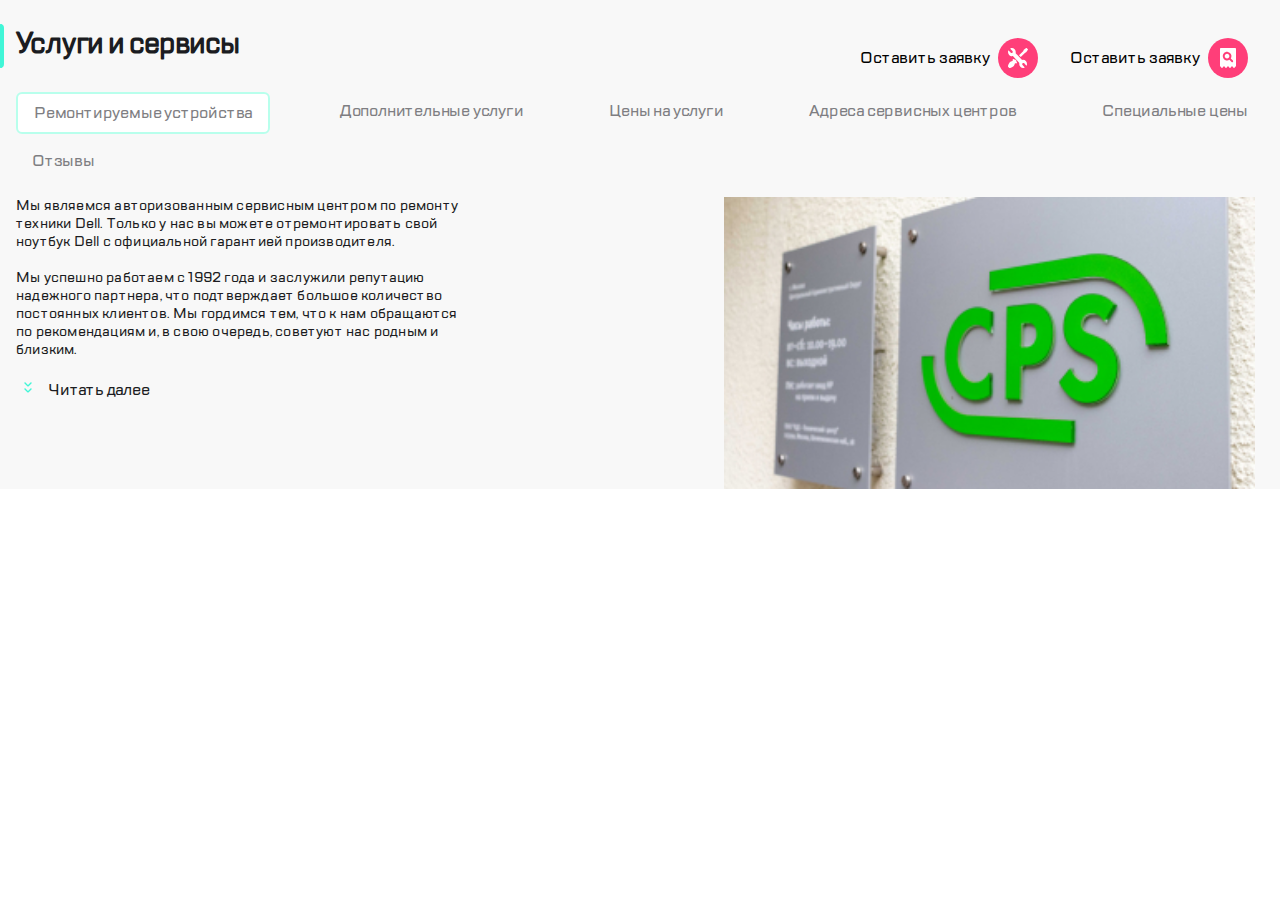
==== index.html @ a7263e48 "rename file" ====
<!DOCTYPE html>
<html lang="en">
<head>
    <meta charset="UTF-8">
    <meta http-equiv="X-UA-Compatible" content="IE=edge">
    <meta name="viewport" content="width=device-width, initial-scale=1.0">
    <link rel="stylesheet" href="style.css">
    <link href="fonts/style.css" rel="stylesheet" type="text/css" />
    <title>Document</title>
</head>
<body>
    <header class="header">
        <div class="wrapper1">
            <div class="header__menu">
                <img src="./img/burger.svg" alt="menu">
            </div>
            <div class="header__logo">
                <img src="./img/Group.svg" alt="logo">
            </div>
            <div class="header__border"></div>
            <div class="header__servise1">
                <img src="./img/repair.svg" alt="repair">
            </div>
            <div class="header__servise2">
                <img src="./img/checkstatus.svg" alt="checkstatus">
            </div>
        </div>
        <div class="wrapper2">
            <div class="header__right">
                <div class="header__menu">
                    <img src="./img/burger.svg" alt="menu">
                </div>
                <div class="header__border"></div>
                <div class="header__logo">
                    <img src="./img/Group.svg" alt="logo">
                </div>
            </div>
            <div class="header__left">
                <div class="header__call">
                    <img src="./img/call.svg" alt="call">
                </div>
                <div class="header__chat">
                    <img src="./img/chat.svg" alt="chat">
                </div>
                <div class="header__profile">
                    <img src="./img/profile.svg" alt="profile">
                </div>
                <div class="header__border"></div>
                <div class="header__servise1">
                    <img src="./img/repair.svg" alt="repair">
                </div>
                <div class="header__servise2">
                    <img src="./img/checkstatus.svg" alt="checkstatus">
                </div>
            </div>
        </div>
    </header>
    <section class="servise section1">
        <div class="servise__title">
            <div class="title__border"></div>
            <h1>Услуги и сервисы</h1>
        </div>
        <div class="servise__wrapper">
            <ul class="servise__list">
                <li class="servise__link active">Ремонтируемые устройства</li>
                <li class="servise__link">Дополнительные услуги</li>
                <li class="servise__link">Цены на услуги</li>
                <li class="servise__link">Адреса сервисных центров</li>
                <li class="servise__link">Специальные цены</li>
            </ul>
            <div class="shadow"></div>
        </div>
    </section>
    <section class="servise section2">
        <div class="servise__head">
            <div class="servise__head-left">
                <div class="servise__title">
                    <div class="title__border"></div>
                    <h1>Услуги и сервисы</h1>
                </div>
            </div>
            <div class="servise__head-right">
                <div class="repair">
                    <p>Оставить заявку</p>
                    <img src="./img/repair.svg" alt="repair">
                </div>
                <div class="status">
                    <p>Оставить заявку</p>
                    <img src="./img/checkstatus.svg" alt="status">
                </div>
            </div>
        </div>
        <div class="servise__wrapper">
            <ul class="servise__list">
                <li class="servise__link active">Ремонтируемые устройства</li>
                <li class="servise__link">Дополнительные услуги</li>
                <li class="servise__link">Цены на услуги</li>
                <li class="servise__link">Адреса сервисных центров</li>
                <li class="servise__link">Специальные цены</li>
            </ul>
            <div class="comments">Отзывы</div>
        </div>
    </section>
    <main class="main">
        <div class="main__text">
            <div class="main__p">
                <p>Мы являемся авторизованным сервисным центром по ремонту техники Dell. 
                    Только у нас вы можете отремонтировать свой ноутбук Dell с 
                    официальной гарантией производителя.
                </p>
                <p class="p2"><br><span>Мы успешно работаем с 1992 года и заслужили 
                    репутацию надежного партнера</span><span class="p2_desktop">, что подтверждает 
                        большое количество постоянных клиентов. 
                        Мы гордимся тем, что к нам обращаются по 
                        рекомендациям и, в свою очередь, советуют нас 
                        родным и близким.</span>
                </p>
            </div>
            <div class="main__dop-info">
                <p>Читать далее</p>
            </div>
        </div>
        <img src="./img/Picture Copy.jpg" alt="mainImg" class="main__img">
    </main>
</body>
</html>
---- style.css ----
@import url("../fonts/stylesheet.css");
* {
  margin: 0;
  padding: 0;
  font-family: 'TT Lakes';
}

ul {
  list-style: none;
}

.container {
  margin: 0 auto;
  max-width: 290px;
}

.wrapper1 {
  -webkit-box-align: center;
      -ms-flex-align: center;
          align-items: center;
  width: 100%;
  margin: 18px 0;
  display: -webkit-box;
  display: -ms-flexbox;
  display: flex;
  -webkit-box-pack: justify;
      -ms-flex-pack: justify;
          justify-content: space-between;
}

.wrapper1 div:not(:last-child) {
  margin-right: 15px;
}

.comments {
  font-size: 16px;
  line-height: 24px;
  letter-spacing: -0.2px;
  color: #7E7E82;
  margin-left: 32px;
  margin-top: 15px;
}

.wrapper2 {
  display: none;
}

.header {
  margin: 0 15px;
  -webkit-box-align: center;
      -ms-flex-align: center;
          align-items: center;
}

.header__border {
  border: 2px solid #EAEAEA;
  border-radius: 1px;
  height: 32px;
}

.servise {
  background-color: #F8F8F8;
  padding-top: 24px;
  padding-bottom: 24px;
  border-top: 1px solid #41F6D7;
}

.servise__title {
  display: -webkit-box;
  display: -ms-flexbox;
  display: flex;
  padding-bottom: 24px;
}

.servise__title > div {
  border: 2px solid #41F6D7;
  border-top-right-radius: 4px;
  border-bottom-right-radius: 4px;
  height: 40px;
  margin-right: 12px;
}

.servise__title h1 {
  font-size: 28px;
  line-height: 40px;
  letter-spacing: -0.6px;
  color: #1B1C21;
}

.servise__list {
  position: relative;
  margin-left: 16px;
  width: -webkit-max-content;
  width: -moz-max-content;
  width: max-content;
}

.servise__list li {
  display: inline;
  font-size: 16px;
  line-height: 24px;
  letter-spacing: -0.2px;
  color: #7E7E82;
  padding: 7px 16px;
}

.servise li[class='servise__link active'] {
  background: #FFFFFF;
  border: 2px solid #B8FFEC;
  border-radius: 6px;
}

.servise__wrapper {
  position: relative;
}

.servise__wrapper .shadow {
  position: absolute;
  height: 100%;
  width: 24px;
  right: 0;
  top: 29.48%;
  background: -webkit-gradient(linear, right top, left top, color-stop(16.84%, #F8F8F8), to(rgba(248, 248, 248, 0.0001)));
  background: linear-gradient(270deg, #F8F8F8 16.84%, rgba(248, 248, 248, 0.0001) 100%);
}

.section2 {
  display: none;
}

.main {
  background-color: #F8F8F8;
}

.main__p {
  margin: 0 16px;
  font-size: 14px;
  line-height: 18px;
  letter-spacing: 0.2px;
  color: #1B1C21;
}

.main__dop-info {
  margin: 16px;
  font-size: 16px;
  line-height: 24px;
  letter-spacing: -0.2px;
  color: #1B1C21;
}

.main__dop-info ::before {
  margin-right: 8px;
  vertical-align: middle;
  content: url("./img/expand.svg");
}

.p2_desktop {
  display: none;
}

@media (min-width: 768px) {
  .wrapper1 {
    display: none;
  }
  .wrapper2 {
    display: -webkit-box;
    display: -ms-flexbox;
    display: flex;
    width: 100%;
    margin: 18px 0;
    display: flex;
    -webkit-box-pack: justify;
        -ms-flex-pack: justify;
            justify-content: space-between;
  }
  .header__right {
    display: -webkit-box;
    display: -ms-flexbox;
    display: flex;
    -webkit-box-align: center;
        -ms-flex-align: center;
            align-items: center;
  }
  .header__right :not(:last-child) {
    margin-right: 20px;
  }
  .header__left {
    display: -webkit-box;
    display: -ms-flexbox;
    display: flex;
    -webkit-box-align: center;
        -ms-flex-align: center;
            align-items: center;
  }
  .header__left :not(:last-child) {
    margin-right: 15px;
  }
  .main {
    display: -webkit-box;
    display: -ms-flexbox;
    display: flex;
  }
  .main__text {
    width: 312px;
    font-size: 14px;
    line-height: 20px;
    letter-spacing: 0.2px;
    color: #1B1C21;
  }
  .main img {
    -webkit-box-align: end;
        -ms-flex-align: end;
            align-items: flex-end;
    width: 360px;
    margin-left: auto;
    margin-right: 25px;
  }
}

@media (min-width: 980px) {
  .servise__wrapper {
    margin-right: 32px;
  }
  .servise__list {
    width: 100%;
    display: -webkit-box;
    display: -ms-flexbox;
    display: flex;
    -webkit-box-pack: justify;
        -ms-flex-pack: justify;
            justify-content: space-between;
  }
  .shadow {
    display: none;
  }
  .main__text {
    width: 430px;
  }
  .main img {
    width: 531px;
  }
}

@media (min-width: 1120px) {
  .main__text {
    width: 490px;
  }
  .main img {
    width: 531px;
  }
  .servise__wrapper {
    margin-right: 32px;
  }
  .servise__list {
    width: 100%;
    display: -webkit-box;
    display: -ms-flexbox;
    display: flex;
    -webkit-box-pack: justify;
        -ms-flex-pack: justify;
            justify-content: space-between;
  }
  .p2_desktop {
    display: inline;
  }
  .section1, header {
    display: none;
  }
  .section2 {
    display: block;
    border: none;
  }
  .servise__head {
    width: 100%;
    -webkit-box-align: center;
        -ms-flex-align: center;
            align-items: center;
    display: -webkit-box;
    display: -ms-flexbox;
    display: flex;
    -webkit-box-pack: justify;
        -ms-flex-pack: justify;
            justify-content: space-between;
  }
  .servise__head-right {
    display: -webkit-box;
    display: -ms-flexbox;
    display: flex;
  }
  .servise__head-right div {
    display: -webkit-box;
    display: -ms-flexbox;
    display: flex;
    -webkit-box-align: center;
        -ms-flex-align: center;
            align-items: center;
    margin-right: 32px;
  }
  .servise__head-right div img {
    margin-left: 8px;
  }
}
/*# sourceMappingURL=style.css.map */
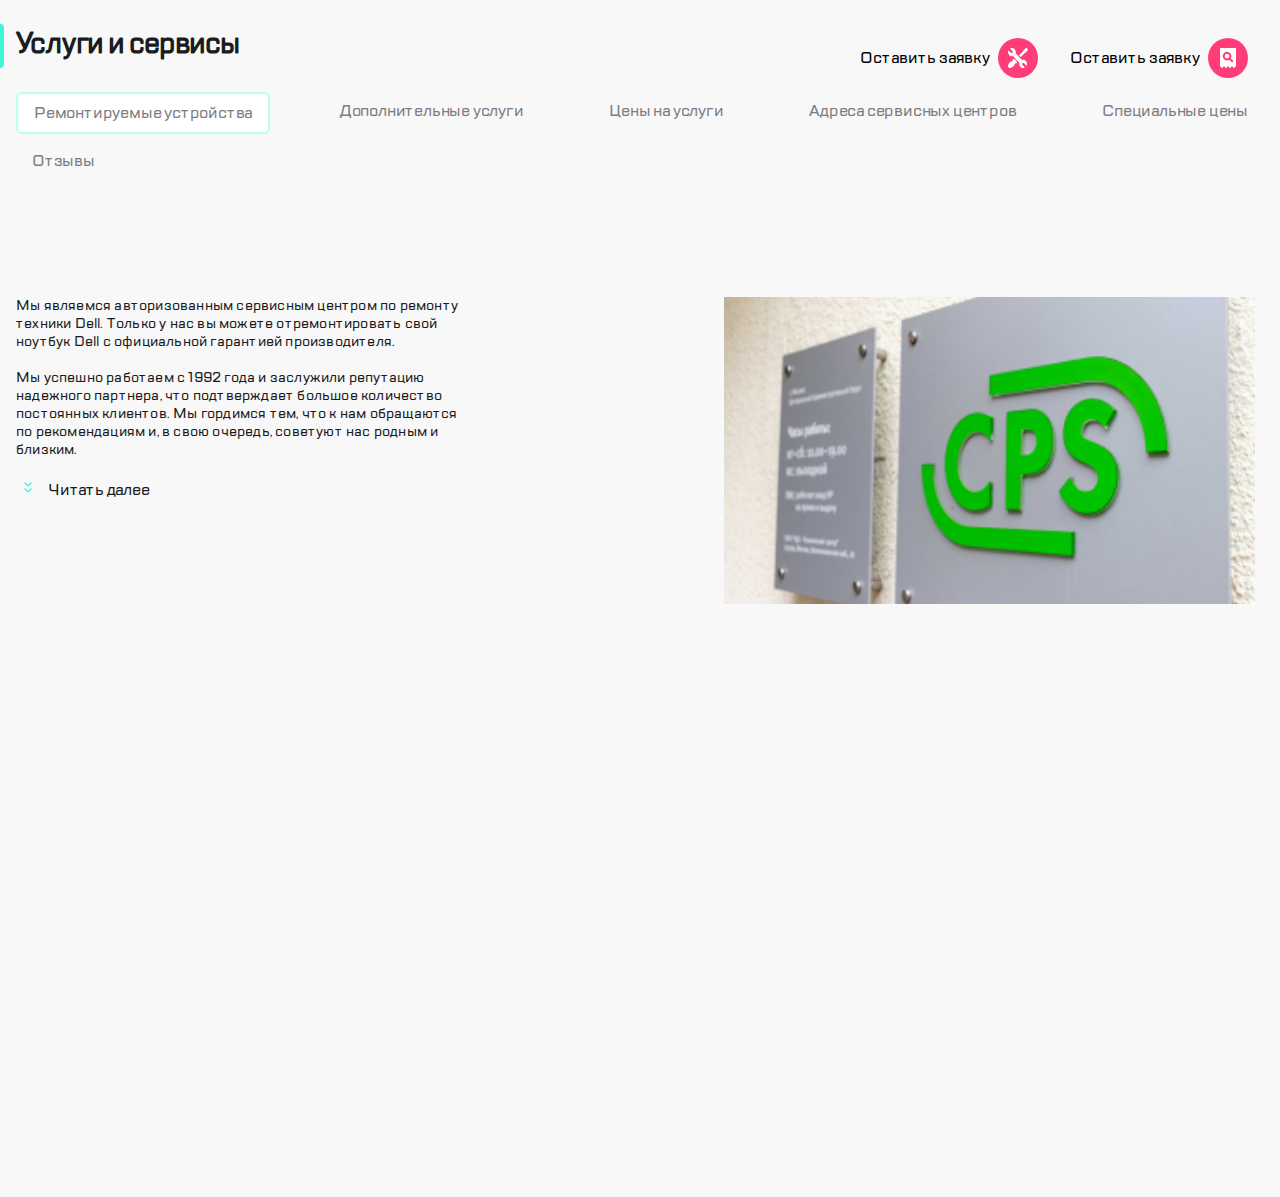
==== commit 88502d7a: "remove wrappers in header" ====
--- a/index.html
+++ b/index.html
@@ -10,27 +10,11 @@
 </head>
 <body>
     <header class="header">
-        <div class="wrapper1">
-            <div class="header__menu">
-                <img src="./img/burger.svg" alt="menu">
-            </div>
-            <div class="header__logo">
-                <img src="./img/Group.svg" alt="logo">
-            </div>
-            <div class="header__border"></div>
-            <div class="header__servise1">
-                <img src="./img/repair.svg" alt="repair">
-            </div>
-            <div class="header__servise2">
-                <img src="./img/checkstatus.svg" alt="checkstatus">
-            </div>
-        </div>
-        <div class="wrapper2">
             <div class="header__right">
                 <div class="header__menu">
                     <img src="./img/burger.svg" alt="menu">
                 </div>
-                <div class="header__border"></div>
+                <div class="header__border1"></div>
                 <div class="header__logo">
                     <img src="./img/Group.svg" alt="logo">
                 </div>
@@ -45,7 +29,7 @@
                 <div class="header__profile">
                     <img src="./img/profile.svg" alt="profile">
                 </div>
-                <div class="header__border"></div>
+                <div class="header__border2"></div>
                 <div class="header__servise1">
                     <img src="./img/repair.svg" alt="repair">
                 </div>
@@ -53,7 +37,6 @@
                     <img src="./img/checkstatus.svg" alt="checkstatus">
                 </div>
             </div>
-        </div>
     </header>
     <section class="servise section1">
         <div class="servise__title">
--- a/style.css
+++ b/style.css
@@ -5,6 +5,10 @@
   font-family: 'TT Lakes';
 }
 
+body {
+  height: 100vh;
+}
+
 ul {
   list-style: none;
 }
@@ -14,7 +18,16 @@
   max-width: 290px;
 }
 
-.wrapper1 {
+.comments {
+  font-size: 16px;
+  line-height: 24px;
+  letter-spacing: -0.2px;
+  color: #7E7E82;
+  margin-left: 32px;
+  margin-top: 15px;
+}
+
+.header {
   -webkit-box-align: center;
       -ms-flex-align: center;
           align-items: center;
@@ -28,31 +41,60 @@
           justify-content: space-between;
 }
 
-.wrapper1 div:not(:last-child) {
+.header div:not(:last-child) {
   margin-right: 15px;
 }
 
-.comments {
-  font-size: 16px;
-  line-height: 24px;
-  letter-spacing: -0.2px;
-  color: #7E7E82;
-  margin-left: 32px;
-  margin-top: 15px;
-}
-
-.wrapper2 {
-  display: none;
-}
-
-.header {
-  margin: 0 15px;
+.header :not(:last-child) {
+  margin-right: 20px;
+}
+
+.header__right {
+  display: -webkit-box;
+  display: -ms-flexbox;
+  display: flex;
   -webkit-box-align: center;
       -ms-flex-align: center;
           align-items: center;
 }
 
-.header__border {
+.header__right :not(:last-child) {
+  margin-right: 20px;
+}
+
+.header__left {
+  display: -webkit-box;
+  display: -ms-flexbox;
+  display: flex;
+  -webkit-box-align: center;
+      -ms-flex-align: center;
+          align-items: center;
+}
+
+.header__left :not(:last-child) {
+  margin-right: 15px;
+}
+
+.header__call {
+  display: none;
+}
+
+.header__chat {
+  display: none;
+}
+
+.header__profile {
+  display: none;
+}
+
+.header__border1 {
+  display: none;
+  border: 2px solid #EAEAEA;
+  border-radius: 1px;
+  height: 32px;
+}
+
+.header__border2 {
   border: 2px solid #EAEAEA;
   border-radius: 1px;
   height: 32px;
@@ -129,6 +171,7 @@
 }
 
 .main {
+  height: 100%;
   background-color: #F8F8F8;
 }
 
@@ -159,20 +202,6 @@
 }
 
 @media (min-width: 768px) {
-  .wrapper1 {
-    display: none;
-  }
-  .wrapper2 {
-    display: -webkit-box;
-    display: -ms-flexbox;
-    display: flex;
-    width: 100%;
-    margin: 18px 0;
-    display: flex;
-    -webkit-box-pack: justify;
-        -ms-flex-pack: justify;
-            justify-content: space-between;
-  }
   .header__right {
     display: -webkit-box;
     display: -ms-flexbox;
@@ -195,7 +224,31 @@
   .header__left :not(:last-child) {
     margin-right: 15px;
   }
+  .header__call {
+    display: -webkit-box;
+    display: -ms-flexbox;
+    display: flex;
+  }
+  .header__chat {
+    display: -webkit-box;
+    display: -ms-flexbox;
+    display: flex;
+  }
+  .header__profile {
+    display: -webkit-box;
+    display: -ms-flexbox;
+    display: flex;
+  }
+  .header__border1 {
+    display: -webkit-box;
+    display: -ms-flexbox;
+    display: flex;
+    border: 2px solid #EAEAEA;
+    border-radius: 1px;
+    height: 32px;
+  }
   .main {
+    padding-top: 100px;
     display: -webkit-box;
     display: -ms-flexbox;
     display: flex;
@@ -208,6 +261,7 @@
     color: #1B1C21;
   }
   .main img {
+    height: 307px;
     -webkit-box-align: end;
         -ms-flex-align: end;
             align-items: flex-end;
@@ -222,7 +276,6 @@
     margin-right: 32px;
   }
   .servise__list {
-    width: 100%;
     display: -webkit-box;
     display: -ms-flexbox;
     display: flex;
@@ -242,6 +295,9 @@
 }
 
 @media (min-width: 1120px) {
+  .header {
+    display: none;
+  }
   .main__text {
     width: 490px;
   }
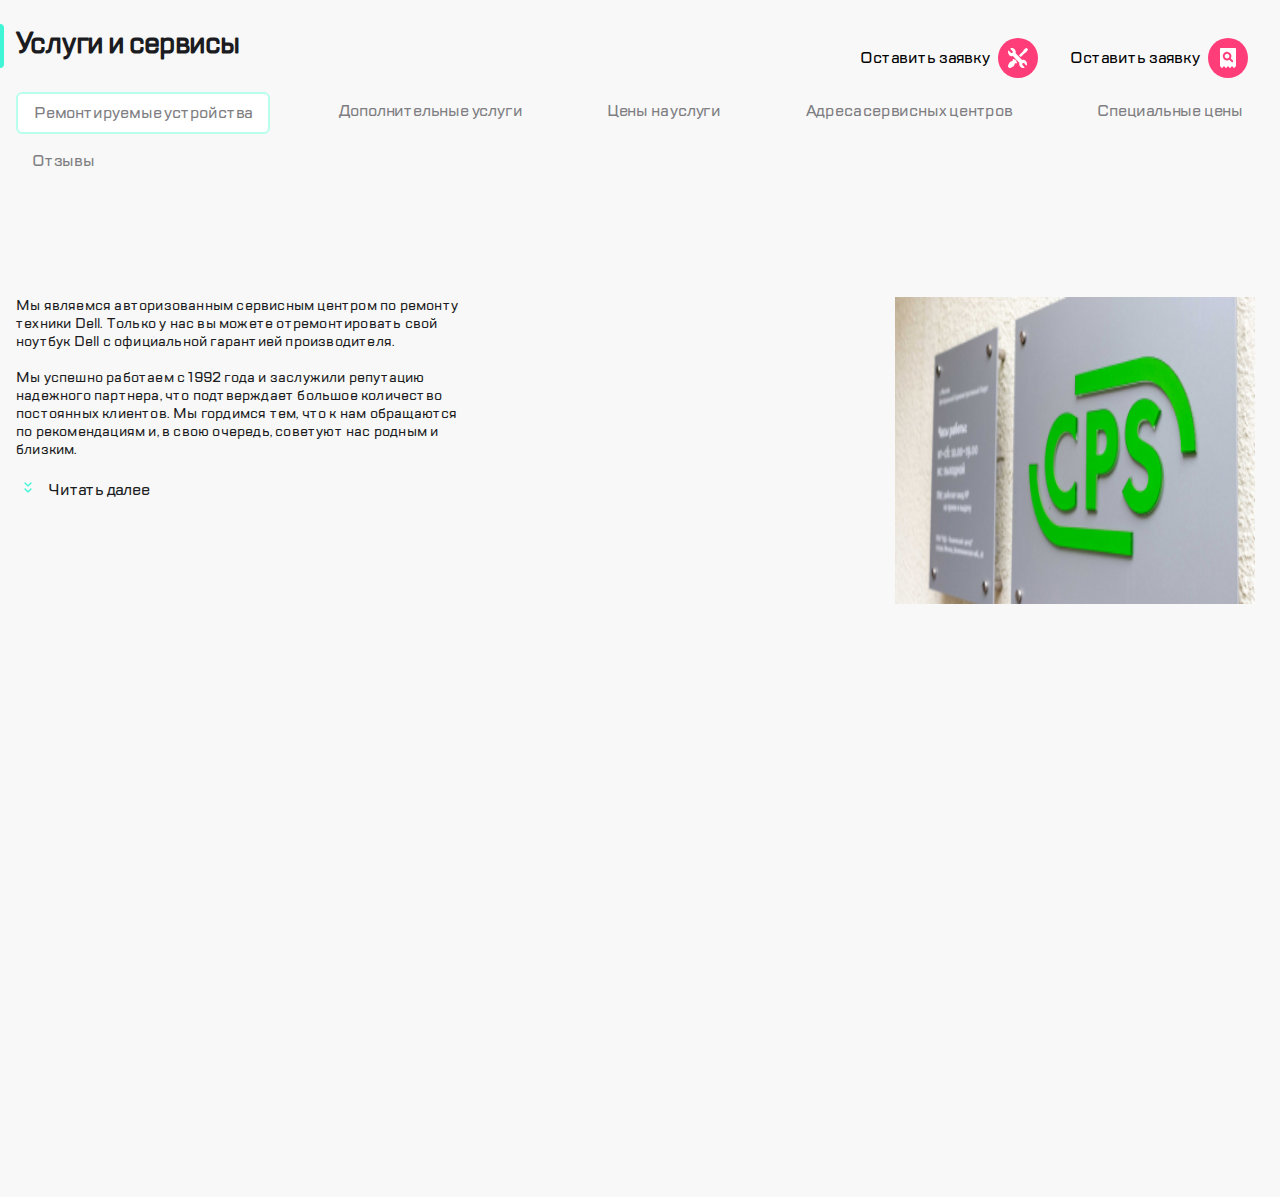
==== commit d0929e61: "update" ====
--- a/index.html
+++ b/index.html
@@ -3,7 +3,7 @@
 <head>
     <meta charset="UTF-8">
     <meta http-equiv="X-UA-Compatible" content="IE=edge">
-    <meta name="viewport" content="width=device-width, initial-scale=1.0">
+    <meta name="viewport" content="width=device-width, initial-scale=1">
     <link rel="stylesheet" href="style.css">
     <link href="fonts/style.css" rel="stylesheet" type="text/css" />
     <title>Document</title>
--- a/style.css
+++ b/style.css
@@ -13,9 +13,8 @@
   list-style: none;
 }
 
-.container {
-  margin: 0 auto;
-  max-width: 290px;
+::-webkit-scrollbar {
+  visibility: hidden;
 }
 
 .comments {
@@ -31,8 +30,7 @@
   -webkit-box-align: center;
       -ms-flex-align: center;
           align-items: center;
-  width: 100%;
-  margin: 18px 0;
+  margin: 18px 24px;
   display: -webkit-box;
   display: -ms-flexbox;
   display: flex;
@@ -129,12 +127,34 @@
   color: #1B1C21;
 }
 
+.servise__wrapper {
+  width: 100%;
+  overflow-x: auto;
+}
+
+.servise__wrapper .shadow {
+  position: absolute;
+  height: 42px;
+  width: 24px;
+  right: 0%;
+  top: 176px;
+  background: -webkit-gradient(linear, right top, left top, color-stop(16.84%, #F8F8F8), to(rgba(248, 248, 248, 0.0001)));
+  background: linear-gradient(270deg, #F8F8F8 16.84%, rgba(248, 248, 248, 0.0001) 100%);
+}
+
+.servise ::-webkit-scrollbar {
+  visibility: hidden;
+}
+
 .servise__list {
-  position: relative;
+  display: -webkit-box;
+  display: -ms-flexbox;
+  display: flex;
   margin-left: 16px;
   width: -webkit-max-content;
   width: -moz-max-content;
   width: max-content;
+  position: relative;
 }
 
 .servise__list li {
@@ -152,20 +172,6 @@
   border-radius: 6px;
 }
 
-.servise__wrapper {
-  position: relative;
-}
-
-.servise__wrapper .shadow {
-  position: absolute;
-  height: 100%;
-  width: 24px;
-  right: 0;
-  top: 29.48%;
-  background: -webkit-gradient(linear, right top, left top, color-stop(16.84%, #F8F8F8), to(rgba(248, 248, 248, 0.0001)));
-  background: linear-gradient(270deg, #F8F8F8 16.84%, rgba(248, 248, 248, 0.0001) 100%);
-}
-
 .section2 {
   display: none;
 }
@@ -265,7 +271,7 @@
     -webkit-box-align: end;
         -ms-flex-align: end;
             align-items: flex-end;
-    width: 360px;
+    width: 360px !important;
     margin-left: auto;
     margin-right: 25px;
   }
@@ -283,9 +289,6 @@
         -ms-flex-pack: justify;
             justify-content: space-between;
   }
-  .shadow {
-    display: none;
-  }
   .main__text {
     width: 430px;
   }
@@ -306,9 +309,13 @@
   }
   .servise__wrapper {
     margin-right: 32px;
+    overflow-x: hidden;
   }
   .servise__list {
+    padding-right: 37px;
     width: 100%;
+    -webkit-box-sizing: border-box;
+            box-sizing: border-box;
     display: -webkit-box;
     display: -ms-flexbox;
     display: flex;
@@ -356,4 +363,176 @@
     margin-left: 8px;
   }
 }
+
+.burger-menu {
+  -webkit-box-sizing: border-box;
+          box-sizing: border-box;
+  height: 100%;
+  width: 320px;
+  overflow-y: auto;
+  -webkit-box-shadow: -2px 0px 4px rgba(69, 79, 126, 0.02), 16px 0px 52px rgba(14, 24, 80, 0.2);
+          box-shadow: -2px 0px 4px rgba(69, 79, 126, 0.02), 16px 0px 52px rgba(14, 24, 80, 0.2);
+}
+
+.burger-menu__head {
+  height: 80px;
+  padding: 18px 24px;
+  display: -webkit-box;
+  display: -ms-flexbox;
+  display: flex;
+  -webkit-box-align: center;
+      -ms-flex-align: center;
+          align-items: center;
+}
+
+.burger-menu__head-right {
+  -webkit-box-align: center;
+      -ms-flex-align: center;
+          align-items: center;
+  display: -webkit-box;
+  display: -ms-flexbox;
+  display: flex;
+  margin-right: 78px;
+}
+
+.burger-menu__head-right div:not(:last-child) {
+  margin-right: 16px;
+}
+
+.burger-menu__head-close:hover {
+  opacity: 0.8;
+}
+
+.burger-menu__head-search:hover {
+  opacity: 0.8;
+}
+
+.burger-menu__nav {
+  display: -webkit-box;
+  display: -ms-flexbox;
+  display: flex;
+  margin-top: 32px;
+}
+
+.burger-menu__list {
+  margin-bottom: 268px;
+}
+
+.burger-menu__list li:not(:last-child) {
+  margin-bottom: 32px;
+}
+
+.burger-menu__list > li {
+  display: -webkit-box;
+  display: -ms-flexbox;
+  display: flex;
+}
+
+.burger-menu__list > li:not(.active) {
+  margin-left: 24px;
+}
+
+.burger-menu__foot {
+  padding-left: 24px;
+  padding-bottom: 32px;
+}
+
+.info-link:not(:last-child) {
+  margin-bottom: 16px;
+}
+
+.info-link:last-child {
+  margin-top: 40px;
+}
+
+.info-link > ul {
+  display: -webkit-box;
+  display: -ms-flexbox;
+  display: flex;
+}
+
+.info-link > ul > :not(:last-child) {
+  margin-right: 16px;
+}
+
+.info-link > ul > li > img:hover {
+  opacity: 0.8;
+}
+
+.info-link > ul > li[class='active'] {
+  color: #7E7E82;
+}
+
+.info-link__number {
+  font-size: 24px;
+  line-height: 32px;
+  font-weight: bold;
+  letter-spacing: -0.6px;
+  color: #1B1C21;
+}
+
+.burger-menu__link.active > .border {
+  display: block;
+  margin-right: 20px;
+  height: 22px;
+  border: 2px solid #41F6D7;
+  border-top-right-radius: 4px;
+  border-bottom-right-radius: 4px;
+}
+
+@media (min-width: 768px) {
+  .go-down {
+    height: 500px;
+    -webkit-transition: all ease-in-out 300ms;
+    transition: all ease-in-out 300ms;
+  }
+  .card {
+    height: 72px !important;
+  }
+  .hidden-card {
+    display: none;
+  }
+  .show-more__button {
+    background: transparent;
+    border: none;
+    cursor: pointer;
+    color: #1B1C21;
+    font-size: 16px;
+    font-weight: 700;
+  }
+  .swiper-wrapper {
+    display: -ms-grid !important;
+    display: grid !important;
+    gap: 8px;
+    -ms-grid-columns: 240px 240px 240px;
+        grid-template-columns: 240px 240px 240px;
+  }
+  .shadow {
+    display: none;
+  }
+  .swiper {
+    width: 90%;
+    height: 240px;
+    -webkit-transition: all ease-in-out 300ms;
+    transition: all ease-in-out 300ms;
+  }
+  .swiper.go-down {
+    height: 380px;
+  }
+  .show-more {
+    display: -webkit-box;
+    display: -ms-flexbox;
+    display: flex;
+  }
+}
+
+@media (min-width: 1150px) {
+  .swiper.go-down {
+    height: 300px;
+  }
+  .swiper-wrapper {
+    -ms-grid-columns: 240px 240px 240px 240px;
+        grid-template-columns: 240px 240px 240px 240px;
+  }
+}
 /*# sourceMappingURL=style.css.map */